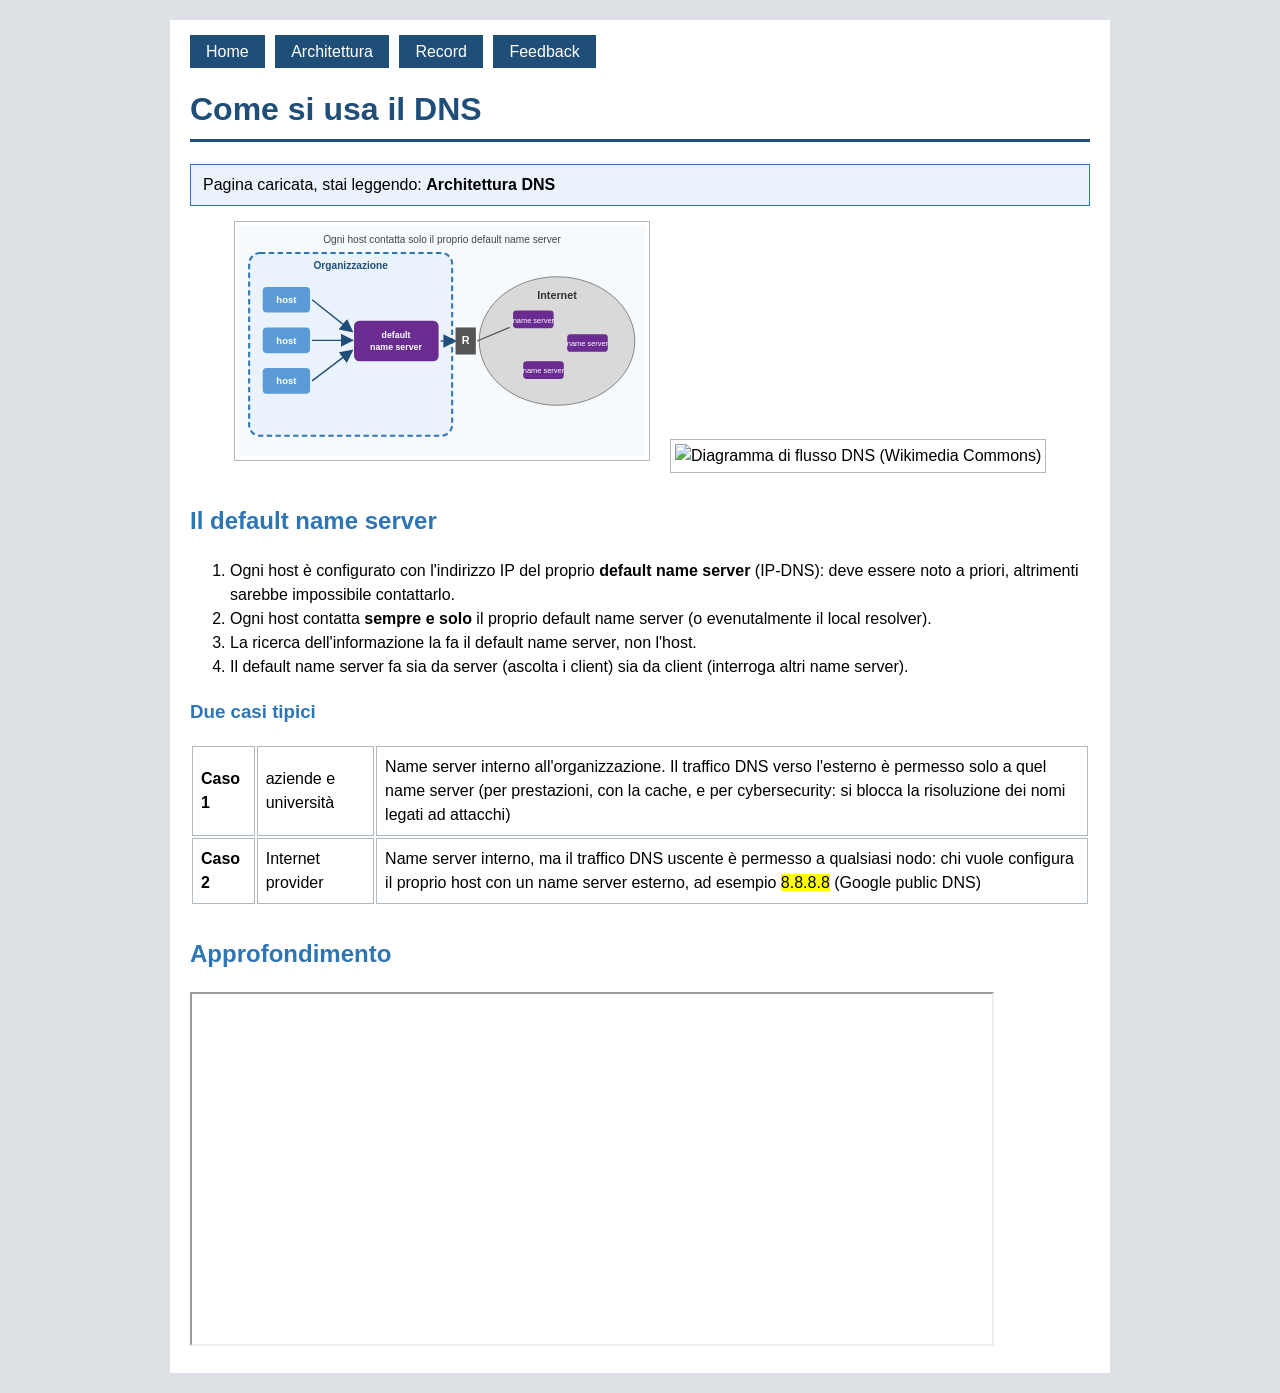
==== architettura.html @ 8813ccba "final" ====
<!DOCTYPE html>
<html lang="it">
<head>
<title>Architettura DNS</title>

</head>
<body onload="benvenuto()">
<div class="pagina" id="pagina">

<div class="menu" id="menu" onmouseover="document.querySelector('#link').style.display = 'block'" onmouseleave="document.querySelector('#link').style.display = 'none'">
<ul>
<li><a href="index.html" onmouseover="testoLink('Torna alla pagina iniziale')">Home</a></li>
<li><a href="architettura.html" onmouseover="testoLink('Host, default name server e local resolver')">Architettura</a></li>
<li><a href="record.html" onmouseover="testoLink('Resource Record: A, MX, CNAME, RRset')">Record</a></li>
<li><a href="feedback.html" onmouseover="testoLink('Lascia un commento')">Feedback</a></li>
</ul>
</div>

<h1>Come si usa il DNS</h1>

<div id="messaggio" class="avviso"></div>
<div id="link" style="display:none;" class="avviso">Link:</div>

<div class="coppia">
<img src="img/architettura-dns.svg" alt="Host, default name server e Internet">
<img src="https://commons.wikimedia.org/wiki/Special:FilePath/DNS_Flow_Chat.jpg?width=400" alt="Diagramma di flusso DNS (Wikimedia Commons)">
</div>

<h2>Il default name server</h2>
<ol>
<li>Ogni host è configurato con l'indirizzo IP del proprio <b>default name server</b> (IP-DNS):
deve essere noto a priori, altrimenti sarebbe impossibile contattarlo.</li>
<li>Ogni host contatta <b>sempre e solo</b> il proprio default name server (o evenutalmente il local resolver).</li>
<li>La ricerca dell'informazione la fa il default name server, non l'host.</li>
<li>Il default name server fa sia da server (ascolta i client) sia da client (interroga altri name server).</li>
</ol>

<h3>Due casi tipici</h3>
<table>
<tr>
<td><b>Caso 1</b></td>
<td>aziende e università</td>
<td>Name server interno all'organizzazione. Il traffico DNS verso l'esterno è permesso solo a quel name server
(per prestazioni, con la cache, e per cybersecurity: si blocca la risoluzione dei nomi legati ad attacchi)</td>
</tr>
<tr>
<td><b>Caso 2</b></td>
<td>Internet provider</td>
<td>Name server interno, ma il traffico DNS uscente è permesso a qualsiasi nodo: chi vuole configura il proprio host con un name
server esterno, ad esempio <mark>8.8.8.8</mark> (Google public DNS)</td>
</tr>
</table>

<h2>Approfondimento</h2>
<iframe src="https://bartolialberto.github.io/ComputerNetworks/2%20-%20DNS/Approfondimenti/" width="800" height="350"></iframe>

</div>

<link rel="stylesheet" href="style.css">
<script src="script.js"></script>
</body>
</html>
---- style.css ----
body {
  font-family: Arial, Helvetica, sans-serif;
  background-color: #dde1e6;
  line-height: 1.5;
}

.pagina {
  width: 900px;
  margin: 20px auto;
  padding: 20px;
  background-color: white;
}

h1 { 
  color: #1f4e79; 
  border-bottom: 3px solid #1f4e79; 
  padding-bottom: 6px; 
}

h2 { 
  color: #2e75b6; 
  margin-top: 30px; 

}
h3 { 
  color: #2e75b6; 
}

h4, h5, h6 { 
  color: #444444;
}

.menu ul { 
  padding: 0; 
  margin: 0; 
}

.menu li { 
  display: inline; 
  margin-right: 6px; 
}

.menu a {
  background-color: #1f4e79;
  color: #ffffff;
  padding: 8px 16px;
  text-decoration: none;
}

.menu a:hover { 
  background-color: #2e75b6; 
}

.avviso {
  background-color: #eaf3fb;
  border: 1px solid #2e75b6;
  padding: 8px 12px;
  margin: 10px 0;
}

.attenzione {
  background-color: #fff6dd;
  border: 1px solid #e0a800;
  padding: 8px 12px;
  margin: 10px 0;
}

.codice {
  background-color: #222222;
  color: #7CFC9A;
  font-family: "Courier New", monospace;
  padding: 10px;
  margin: 10px;
}

.coppia { 
  text-align: center; 
  margin: 15px 0; 
}

.coppia img {
  height: 230px;
  border: 1px solid #b0b8c0;
  padding: 4px;
  margin: 0 8px;
  background-color: #ffffff;
}

table { 
  width: 100%;
}

th { 
  background-color: #1f4e79; 
  color: #ffffff; 
  padding: 8px;
}

td { 
  border: 1px solid #b0b8c0; 
  padding: 8px; 
}

small { 
  color: gray; 
}

textarea {
  resize: none;
}

form {
  width: 250px;
  margin: 0 auto;
}

form input, form textarea {
  width: 100%;
}
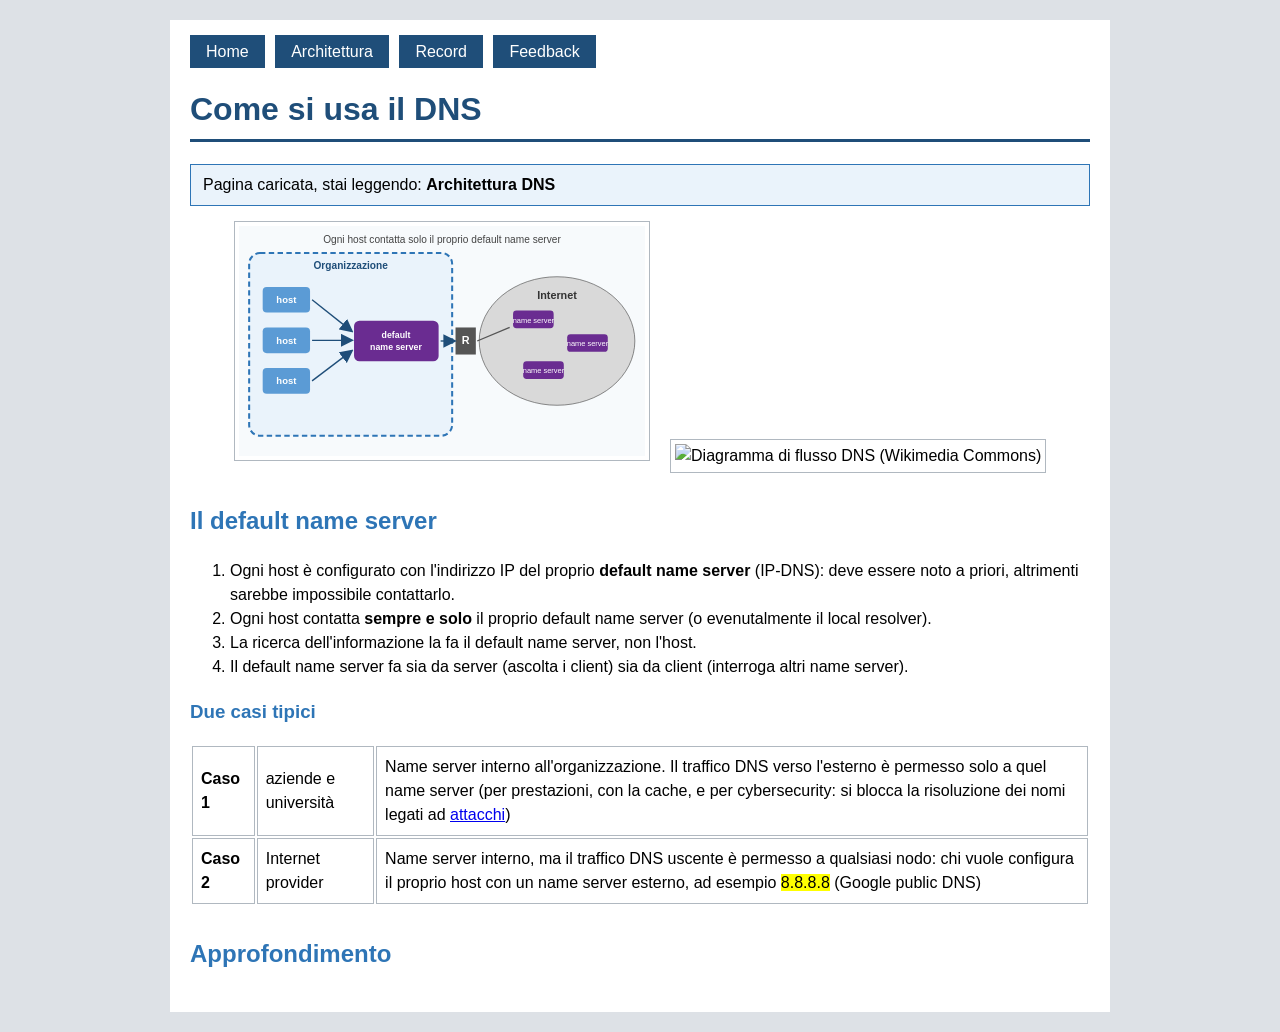
==== commit a607c09c: "xiuder" ====
--- a/architettura.html
+++ b/architettura.html
@@ -41,7 +41,7 @@
 <td><b>Caso 1</b></td>
 <td>aziende e università</td>
 <td>Name server interno all'organizzazione. Il traffico DNS verso l'esterno è permesso solo a quel name server
-(per prestazioni, con la cache, e per cybersecurity: si blocca la risoluzione dei nomi legati ad attacchi)</td>
+(per prestazioni, con la cache, e per cybersecurity: si blocca la risoluzione dei nomi legati ad <a href="https://www.akamai.com/it/glossary/what-is-dns-tunneling">attacchi</a>)</td>
 </tr>
 <tr>
 <td><b>Caso 2</b></td>
@@ -52,7 +52,7 @@
 </table>
 
 <h2>Approfondimento</h2>
-<iframe src="https://bartolialberto.github.io/ComputerNetworks/2%20-%20DNS/Approfondimenti/" width="800" height="350"></iframe>
+
 
 </div>
 
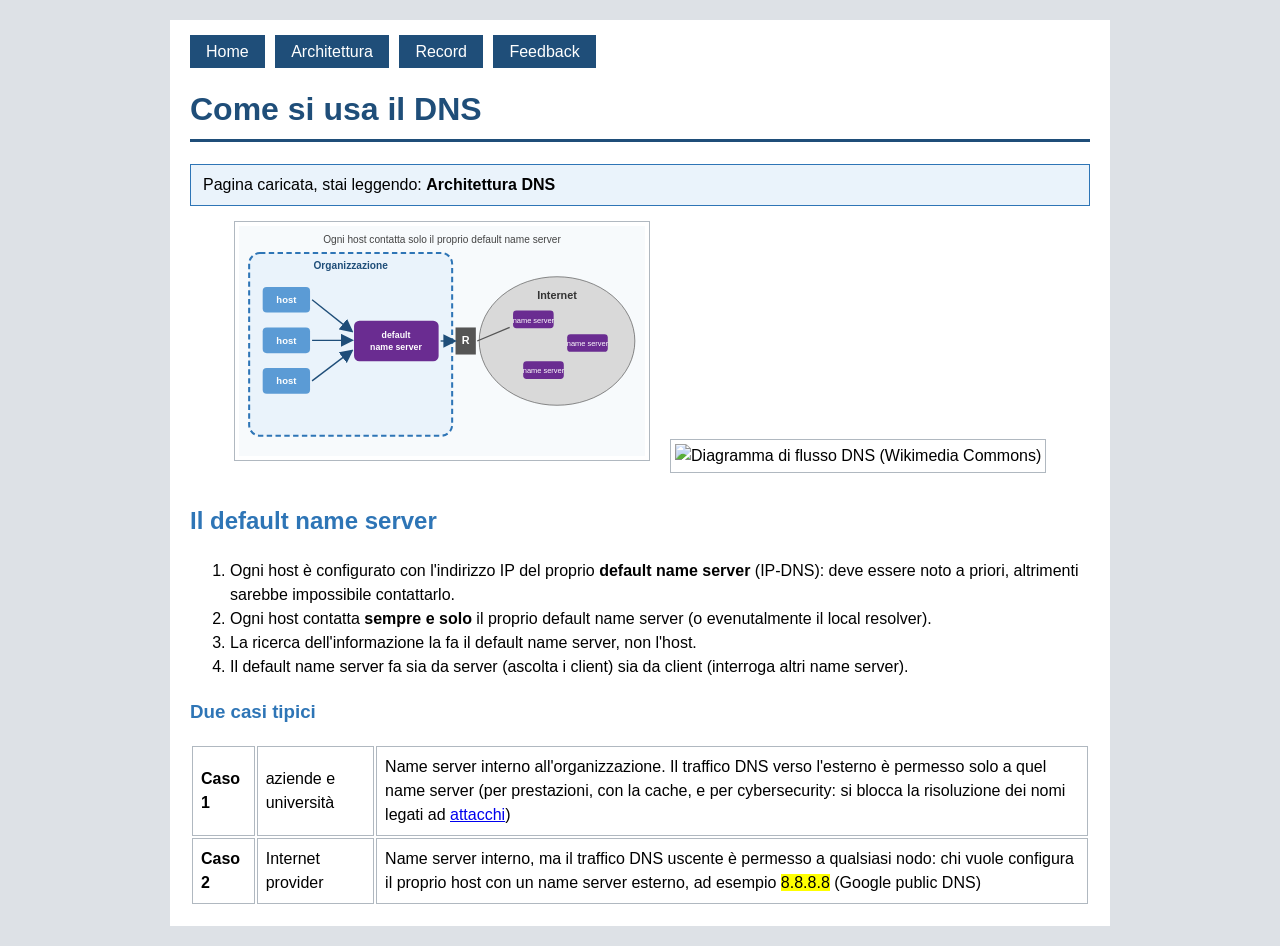
==== commit 9e46ac99: "Update architettura.html" ====
--- a/architettura.html
+++ b/architettura.html
@@ -51,8 +51,6 @@
 </tr>
 </table>
 
-<h2>Approfondimento</h2>
-
 
 </div>
 
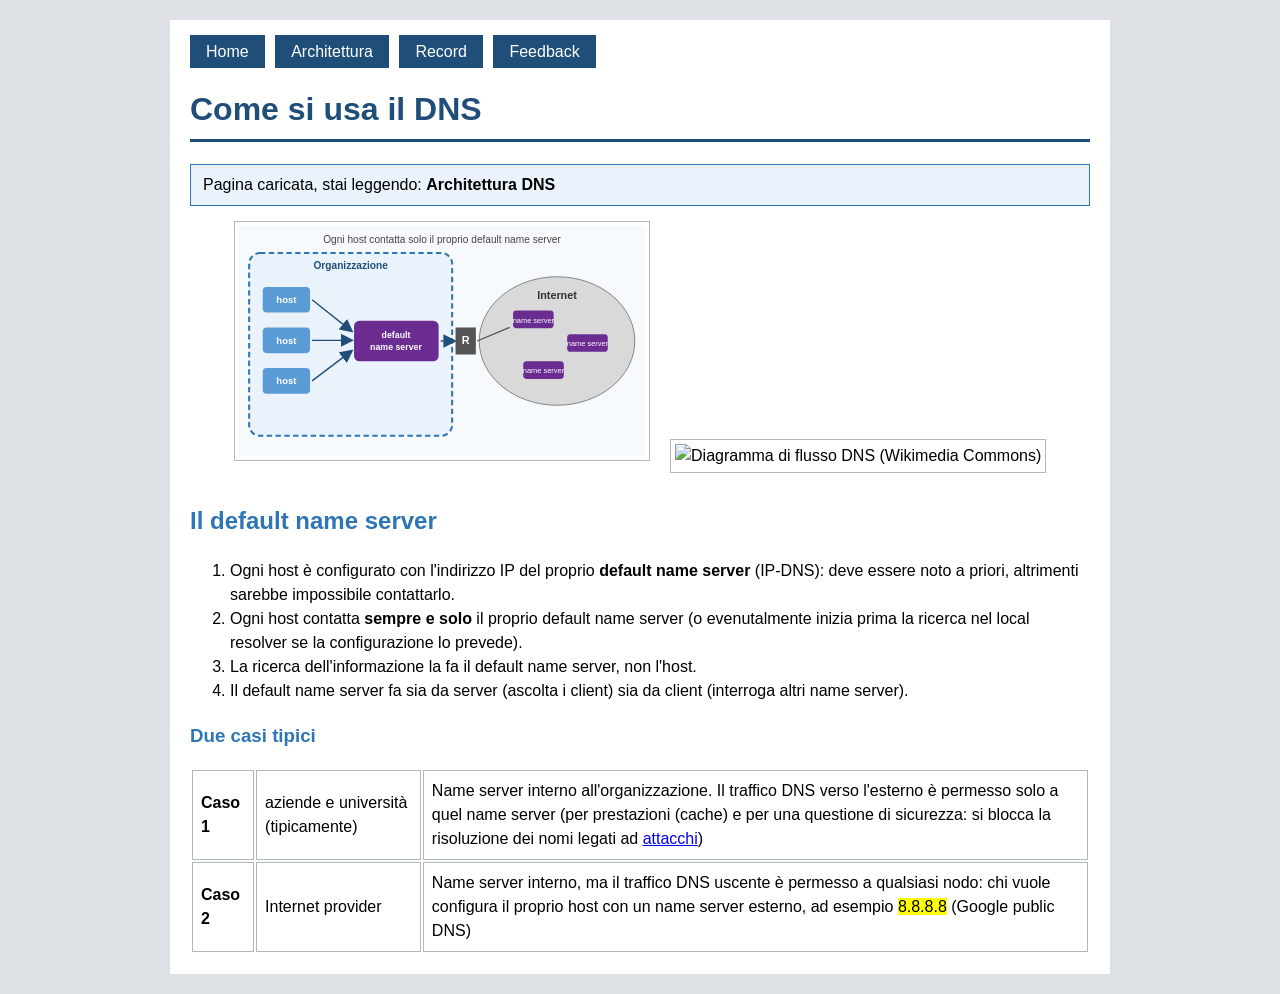
==== commit 2a6a2e65: "sadasd" ====
--- a/architettura.html
+++ b/architettura.html
@@ -7,11 +7,11 @@
 <body onload="benvenuto()">
 <div class="pagina" id="pagina">
 
-<div class="menu" id="menu" onmouseover="document.querySelector('#link').style.display = 'block'" onmouseleave="document.querySelector('#link').style.display = 'none'">
+<div class="menu" id="menu" onmouseover="document.getElementById('link').style.display = 'block'" onmouseleave="document.getElementById('link').style.display = 'none'">
 <ul>
 <li><a href="index.html" onmouseover="testoLink('Torna alla pagina iniziale')">Home</a></li>
 <li><a href="architettura.html" onmouseover="testoLink('Host, default name server e local resolver')">Architettura</a></li>
-<li><a href="record.html" onmouseover="testoLink('Resource Record: A, MX, CNAME, RRset')">Record</a></li>
+<li><a href="record.html" onmouseover="testoLink('Resource Record: A, MX, CNAME')">Record</a></li>
 <li><a href="feedback.html" onmouseover="testoLink('Lascia un commento')">Feedback</a></li>
 </ul>
 </div>
@@ -30,7 +30,7 @@
 <ol>
 <li>Ogni host è configurato con l'indirizzo IP del proprio <b>default name server</b> (IP-DNS):
 deve essere noto a priori, altrimenti sarebbe impossibile contattarlo.</li>
-<li>Ogni host contatta <b>sempre e solo</b> il proprio default name server (o evenutalmente il local resolver).</li>
+<li>Ogni host contatta <b>sempre e solo</b> il proprio default name server (o evenutalmente inizia prima la ricerca nel local resolver se la configurazione lo prevede).</li>
 <li>La ricerca dell'informazione la fa il default name server, non l'host.</li>
 <li>Il default name server fa sia da server (ascolta i client) sia da client (interroga altri name server).</li>
 </ol>
@@ -39,9 +39,9 @@
 <table>
 <tr>
 <td><b>Caso 1</b></td>
-<td>aziende e università</td>
+<td>aziende e università (tipicamente)</td>
 <td>Name server interno all'organizzazione. Il traffico DNS verso l'esterno è permesso solo a quel name server
-(per prestazioni, con la cache, e per cybersecurity: si blocca la risoluzione dei nomi legati ad <a href="https://www.akamai.com/it/glossary/what-is-dns-tunneling">attacchi</a>)</td>
+(per prestazioni (cache) e per una questione di sicurezza: si blocca la risoluzione dei nomi legati ad <a href="https://www.akamai.com/it/glossary/what-is-dns-tunneling">attacchi</a>)</td>
 </tr>
 <tr>
 <td><b>Caso 2</b></td>
